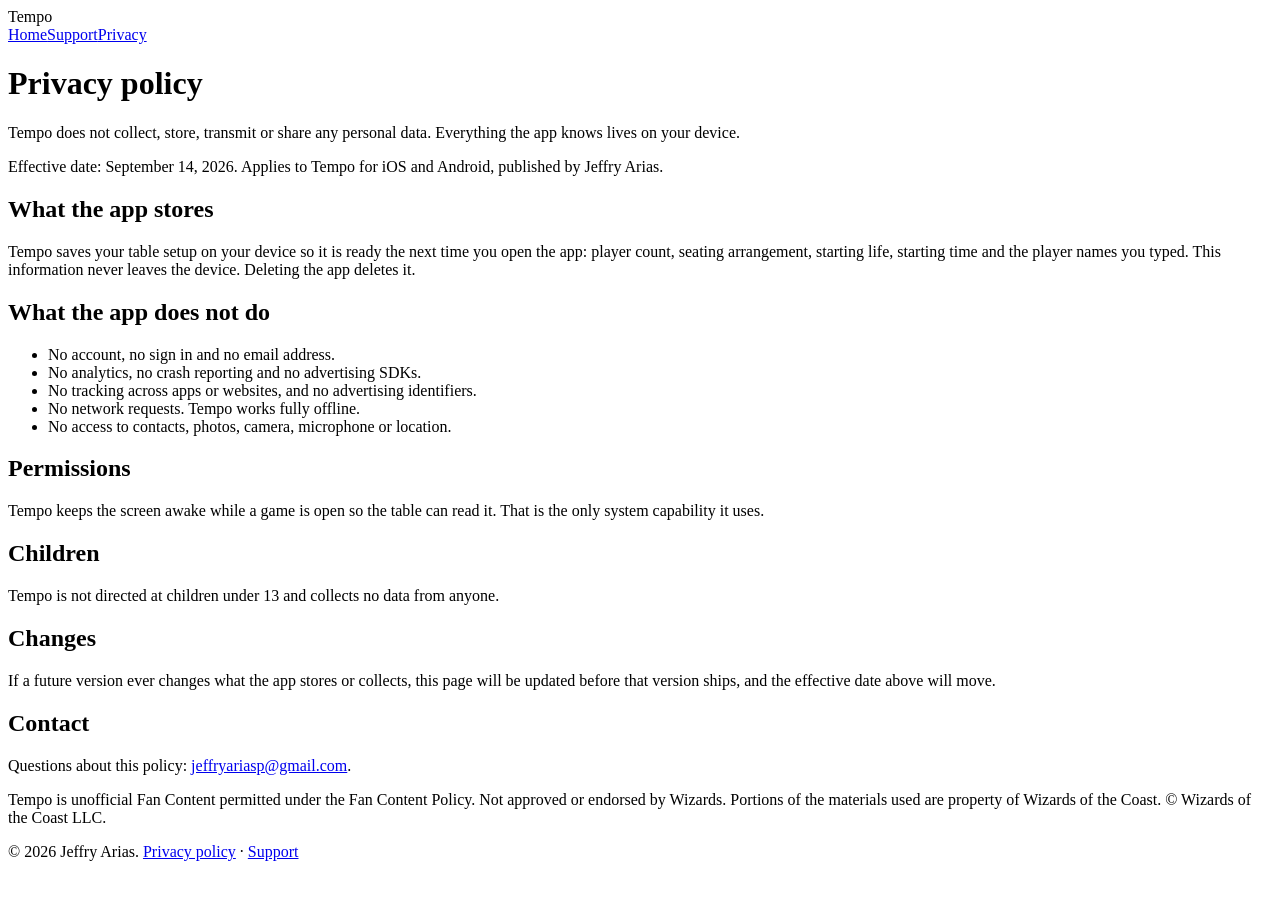
==== privacy/index.html @ 906c467d "feat: tempo landing, privacy policy and support pages" ====
<!doctype html><html lang="en"><head><title>Tempo Privacy Policy</title><meta name="description" content="Tempo collects no personal data. Everything stays on your device."><meta charset="utf-8"><meta name="viewport" content="width=device-width,initial-scale=1"><link rel="preconnect" href="https://fonts.googleapis.com"><link href="https://fonts.googleapis.com/css2?family=Marcellus&family=Inter:wght@400;600&display=swap" rel="stylesheet"><link rel="stylesheet" href="/tempo-site/style.css"><link rel="icon" href="/tempo-site/logo-mark.svg" type="image/svg+xml"></head><body><div class="wrap"><header class="top"><img src="/tempo-site/logo-mark.svg" alt=""><span class="word">Tempo</span><nav><a href="/tempo-site/">Home</a><a href="/tempo-site/support/">Support</a><a href="/tempo-site/privacy/">Privacy</a></nav></header>
<h1>Privacy policy</h1>
<p class="lead">Tempo does not collect, store, transmit or share any personal data. Everything the app knows lives on your device.</p>
<p class="muted">Effective date: September 14, 2026. Applies to Tempo for iOS and Android, published by Jeffry Arias.</p>
<h2>What the app stores</h2>
<p>Tempo saves your table setup on your device so it is ready the next time you open the app: player count, seating arrangement, starting life, starting time and the player names you typed. This information never leaves the device. Deleting the app deletes it.</p>
<h2>What the app does not do</h2>
<ul>
<li>No account, no sign in and no email address.</li>
<li>No analytics, no crash reporting and no advertising SDKs.</li>
<li>No tracking across apps or websites, and no advertising identifiers.</li>
<li>No network requests. Tempo works fully offline.</li>
<li>No access to contacts, photos, camera, microphone or location.</li>
</ul>
<h2>Permissions</h2>
<p>Tempo keeps the screen awake while a game is open so the table can read it. That is the only system capability it uses.</p>
<h2>Children</h2>
<p>Tempo is not directed at children under 13 and collects no data from anyone.</p>
<h2>Changes</h2>
<p>If a future version ever changes what the app stores or collects, this page will be updated before that version ships, and the effective date above will move.</p>
<h2>Contact</h2>
<p>Questions about this policy: <a href="mailto:jeffryariasp@gmail.com">jeffryariasp@gmail.com</a>.</p>
<footer><p>Tempo is unofficial Fan Content permitted under the Fan Content Policy. Not approved or endorsed by Wizards. Portions of the materials used are property of Wizards of the Coast. &copy; Wizards of the Coast LLC.</p><p>&copy; 2026 Jeffry Arias. <a href="/tempo-site/privacy/">Privacy policy</a> &middot; <a href="/tempo-site/support/">Support</a></p></footer></div></body></html>
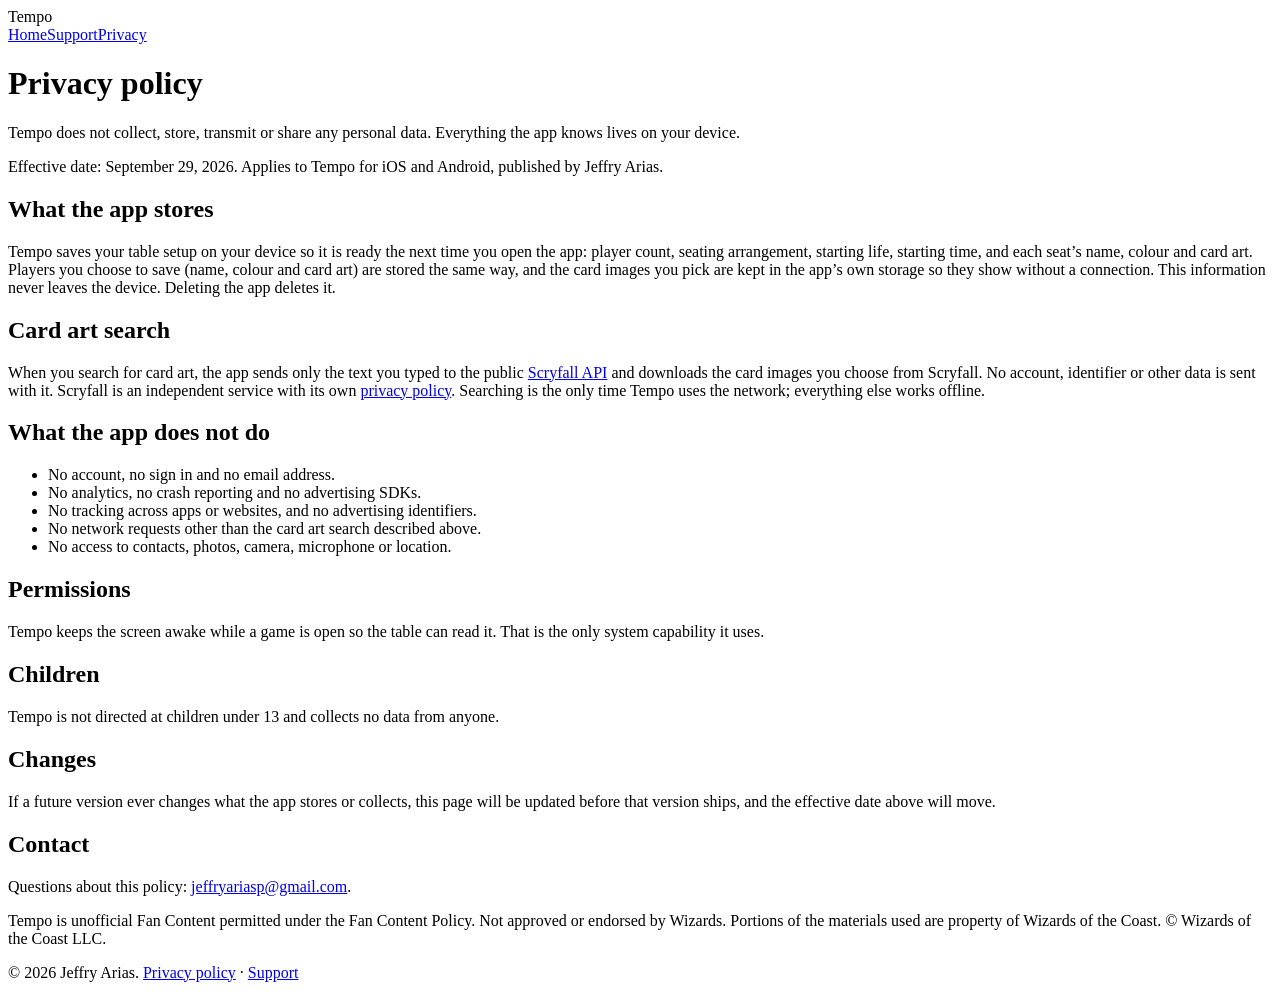
==== commit 7581d09f: "feat: card art, saved players and privacy update for 1.1.0" ====
--- a/privacy/index.html
+++ b/privacy/index.html
@@ -1,15 +1,17 @@
 <!doctype html><html lang="en"><head><title>Tempo Privacy Policy</title><meta name="description" content="Tempo collects no personal data. Everything stays on your device."><meta charset="utf-8"><meta name="viewport" content="width=device-width,initial-scale=1"><link rel="preconnect" href="https://fonts.googleapis.com"><link href="https://fonts.googleapis.com/css2?family=Marcellus&family=Inter:wght@400;600&display=swap" rel="stylesheet"><link rel="stylesheet" href="/tempo-site/style.css"><link rel="icon" href="/tempo-site/logo-mark.svg" type="image/svg+xml"></head><body><div class="wrap"><header class="top"><img src="/tempo-site/logo-mark.svg" alt=""><span class="word">Tempo</span><nav><a href="/tempo-site/">Home</a><a href="/tempo-site/support/">Support</a><a href="/tempo-site/privacy/">Privacy</a></nav></header>
 <h1>Privacy policy</h1>
 <p class="lead">Tempo does not collect, store, transmit or share any personal data. Everything the app knows lives on your device.</p>
-<p class="muted">Effective date: September 14, 2026. Applies to Tempo for iOS and Android, published by Jeffry Arias.</p>
+<p class="muted">Effective date: September 29, 2026. Applies to Tempo for iOS and Android, published by Jeffry Arias.</p>
 <h2>What the app stores</h2>
-<p>Tempo saves your table setup on your device so it is ready the next time you open the app: player count, seating arrangement, starting life, starting time and the player names you typed. This information never leaves the device. Deleting the app deletes it.</p>
+<p>Tempo saves your table setup on your device so it is ready the next time you open the app: player count, seating arrangement, starting life, starting time, and each seat&rsquo;s name, colour and card art. Players you choose to save (name, colour and card art) are stored the same way, and the card images you pick are kept in the app&rsquo;s own storage so they show without a connection. This information never leaves the device. Deleting the app deletes it.</p>
+<h2>Card art search</h2>
+<p>When you search for card art, the app sends only the text you typed to the public <a href="https://scryfall.com/docs/api">Scryfall API</a> and downloads the card images you choose from Scryfall. No account, identifier or other data is sent with it. Scryfall is an independent service with its own <a href="https://scryfall.com/docs/privacy">privacy policy</a>. Searching is the only time Tempo uses the network; everything else works offline.</p>
 <h2>What the app does not do</h2>
 <ul>
 <li>No account, no sign in and no email address.</li>
 <li>No analytics, no crash reporting and no advertising SDKs.</li>
 <li>No tracking across apps or websites, and no advertising identifiers.</li>
-<li>No network requests. Tempo works fully offline.</li>
+<li>No network requests other than the card art search described above.</li>
 <li>No access to contacts, photos, camera, microphone or location.</li>
 </ul>
 <h2>Permissions</h2>
